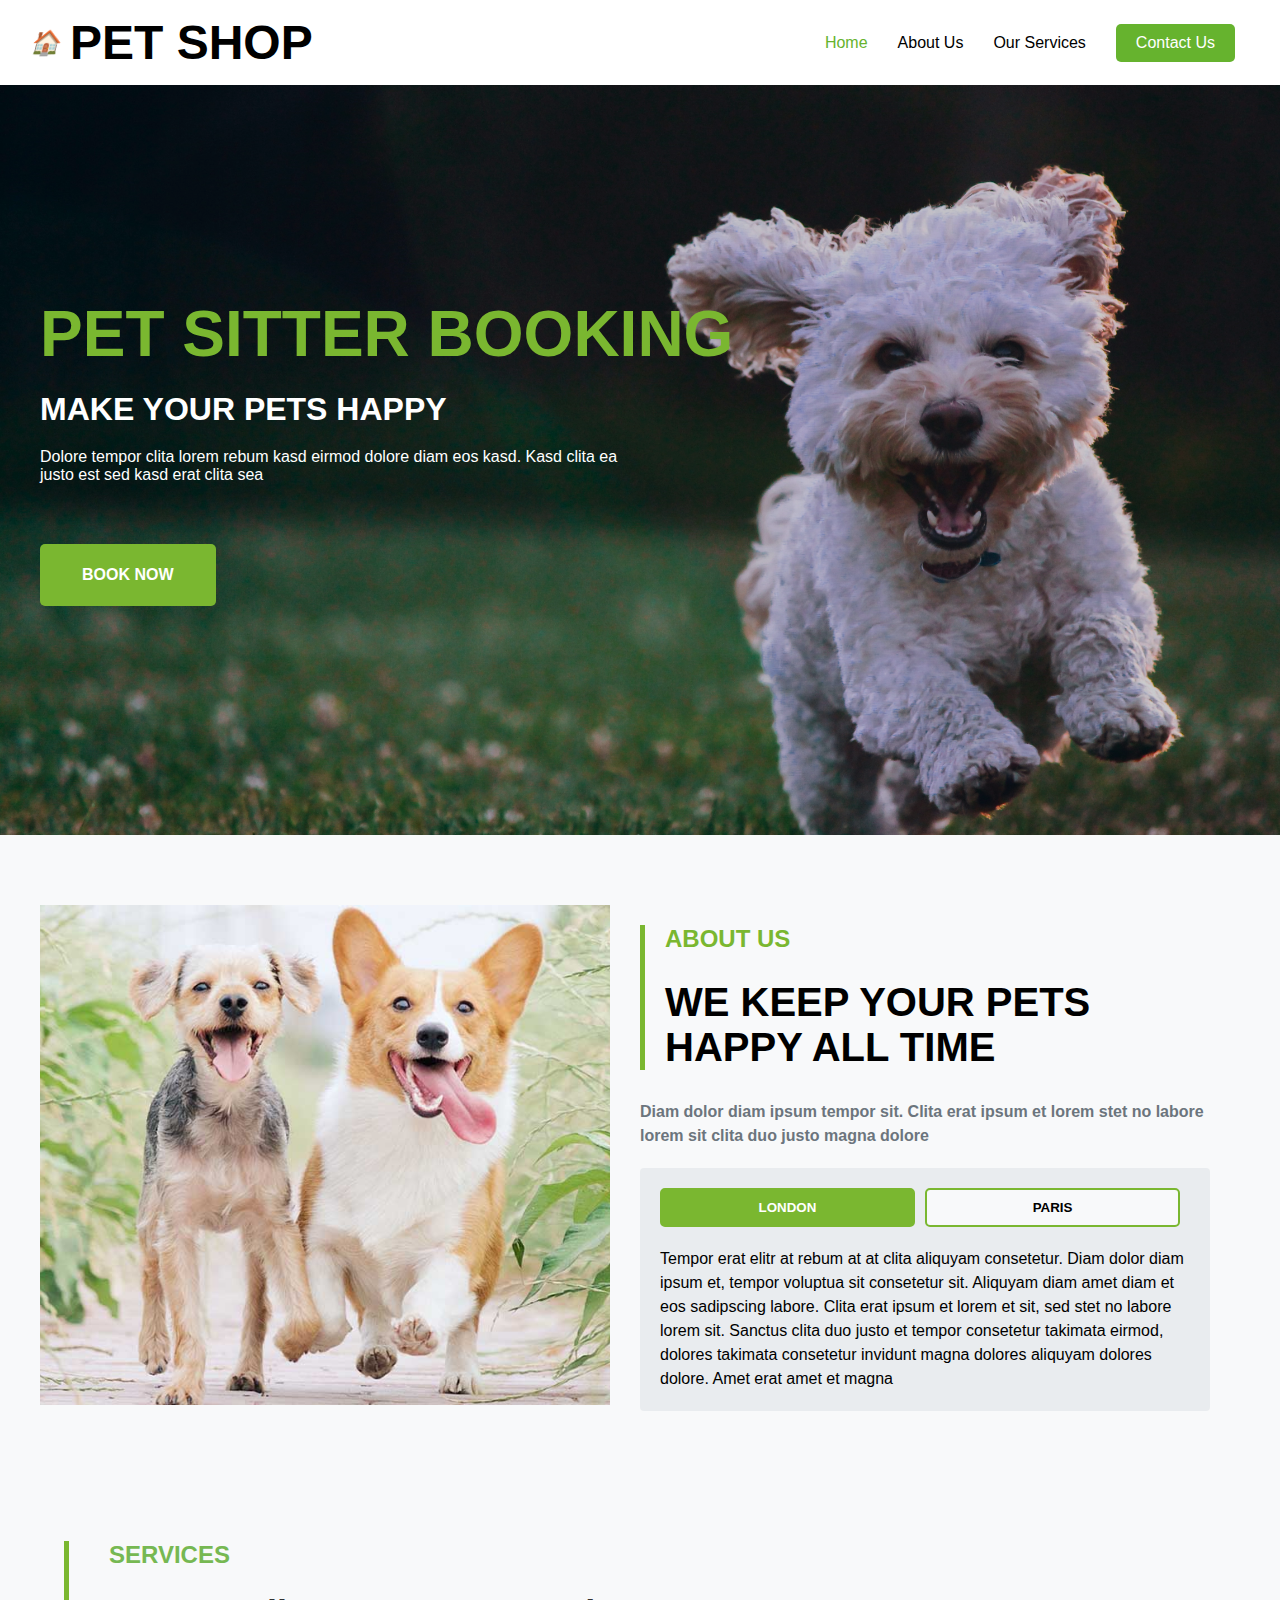
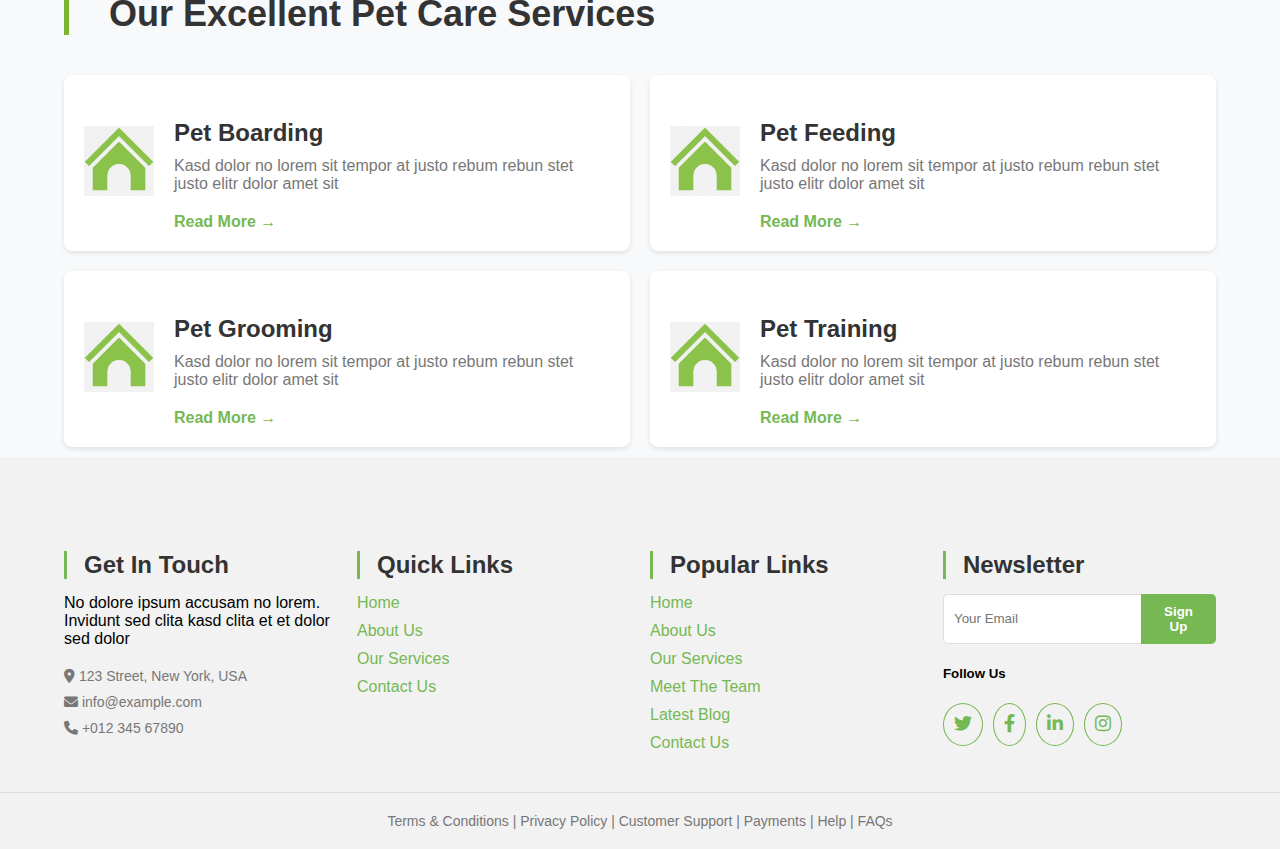
==== index.html @ 117d6fe2 "Initial commit" ====
<!DOCTYPE html>
<html lang="en">

<head>
    <meta charset="UTF-8">
    <meta name="viewport" content="width=device-width, initial-scale=1.0">
    <title>Pet Shop</title>
    <link rel="stylesheet" href="styles.css">
    <link rel="stylesheet" href="https://cdnjs.cloudflare.com/ajax/libs/font-awesome/6.0.0-beta3/css/all.min.css">

    

</head>

<body>
    <!-- Navbar Start -->
    <nav class="navbar">
        <div class="navbar-brand">
            <h1 class="logo"><i class="icon">🏠</i> PET SHOP</h1>
        </div>
        <div class="navbar-links">
            <a href="#" class="nav-link active">Home</a>
            <a href="aboutus.html" class="nav-link">About Us</a>
            <a href="services.html" class="nav-link "> Our Services</a>


            <a href="#" class="nav-link contact-btn">Contact Us</a>
        </div>
    </nav>
    <!-- Navbar End -->

    <!-- Hero Start -->
    <div class="hero-header">
        <div class="hero-content">
            <h1>PET SITTER BOOKING </h1>
            <h2>MAKE YOUR PETS HAPPY</h2>
            <p>Dolore tempor clita lorem rebum kasd eirmod dolore diam eos kasd. Kasd clita ea justo est sed kasd erat
                clita sea</p>
            <div class="hero-btn-container">
                <a href="login.php" class="hero-btn">BOOK NOW</a>
            </div>
        </div>
    </div>
    <!-- Hero End -->

    <!-- About Start -->
    <div class="about-section">
        <div class="about-container">
            <div class="about-row">
                <div class="about-col-img">
                    <div class="about-img-wrapper">
                        <img src="img/about.jpg" class="about-img">
                    </div>
                </div>
                <div class="about-col-text">
                    <div class="about-text-wrapper">
                        <h2 class="about-subtitle">About Us</h2>
                        <h1 class="about-title">We Keep Your Pets Happy All Time</h1>
                    </div>
                    <h4 class="about-description">Diam dolor diam ipsum tempor sit. Clita erat ipsum et lorem stet no
                        labore
                        lorem sit clita duo justo magna dolore</h4>
                    <div class="about-content">
                        <div class="tab-list">
                            <button class="tablinks" onclick="openCity(event, 'London')"
                                id="defaultOpen">London</button>
                            <button class="tablinks" onclick="openCity(event, 'Paris')">Paris</button>
                        </div>

                        <div id="London" class="tabcontent">
                            
                            <p>Tempor erat elitr at rebum at at clita aliquyam consetetur. Diam dolor diam ipsum et,
                                tempor voluptua sit consetetur sit. Aliquyam diam amet diam et eos sadipscing labore.
                                Clita erat ipsum et lorem et sit, sed stet no labore lorem sit. Sanctus clita duo justo
                                et tempor consetetur takimata eirmod, dolores takimata consetetur invidunt magna dolores
                                aliquyam dolores dolore. Amet erat amet et magna</p>
                        </div>

                        <div id="Paris" class="tabcontent">
                            
                            <p>Tempor erat elitr at rebum at at clita aliquyam consetetur. Diam dolor diam ipsum et,
                                tempor voluptua sit consetetur sit. Aliquyam diam amet diam et eos sadipscing labore.
                                Clita erat ipsum et lorem et sit, sed </p>
                        </div>

                        <div id="Tokyo" class="tabcontent">
                            <h3>Tokyo</h3>
                            <p>Tokyo is the capital of Japan.</p>
                        </div>

                        <script>
                            function openCity(evt, cityName) {
                                var i, tabcontent, tablinks;
                                tabcontent = document.getElementsByClassName("tabcontent");
                                for (i = 0; i < tabcontent.length; i++) {
                                    tabcontent[i].style.display = "none";
                                }
                                tablinks = document.getElementsByClassName("tablinks");
                                for (i = 0; i < tablinks.length; i++) {
                                    tablinks[i].className = tablinks[i].className.replace(" active", "");
                                }
                                document.getElementById(cityName).style.display = "block";
                                evt.currentTarget.className += " active";
                            }

                            // Get the element with id="defaultOpen" and click on it
                            document.getElementById("defaultOpen").click();
                        </script>
                    </div>
                </div>
            </div>
        </div>
    </div>


    <!-- About End -->

     <!-- Services Section Start -->
     <section class="services-section">
        <div class="container">
            <div class="services-header">
                <div class="about-text-wrapper">
                <h2 class="services-subtitle"> Services</h2>
                <h1 class="services-title">Our Excellent Pet Care Services</h1>
            </div>
            </div>
            <div class="services-grid">
                <div class="service-box">
                    <div class="service-content">
                        <div class="service-icon">
                            <img src="img/icon-board.png" alt="Pet Boarding Icon">
                        </div>
                        <div class="service-text">
                            <h3 class="service-title">Pet Boarding</h3>
                            <p class="service-description">Kasd dolor no lorem sit tempor at justo rebum rebun stet justo elitr dolor amet sit</p>
                            <a href="#" class="read-more">Read More →</a>
                        </div>
                    </div>
                </div>
                <div class="service-box">
                    <div class="service-content">
                        <div class="service-icon">
                            <img src="img/icon-board.png" alt="Pet Feeding Icon">
                        </div>
                        <div class="service-text">
                            <h3 class="service-title">Pet Feeding</h3>
                            <p class="service-description">Kasd dolor no lorem sit tempor at justo rebum rebun stet justo elitr dolor amet sit</p>
                            <a href="#" class="read-more">Read More →</a>
                        </div>
                    </div>
                </div>
                <div class="service-box">
                    <div class="service-content">
                        <div class="service-icon">
                            <img src="img/icon-board.png" alt="Pet Grooming Icon">
                        </div>
                        <div class="service-text">
                            <h3 class="service-title">Pet Grooming</h3>
                            <p class="service-description">Kasd dolor no lorem sit tempor at justo rebum rebun stet justo elitr dolor amet sit</p>
                            <a href="#" class="read-more">Read More →</a>
                        </div>
                    </div>
                </div>
                <div class="service-box">
                    <div class="service-content">
                        <div class="service-icon">
                            <img src="img/icon-board.png" alt="Pet Training Icon">
                        </div>
                        <div class="service-text">
                            <h3 class="service-title">Pet Training</h3>
                            <p class="service-description">Kasd dolor no lorem sit tempor at justo rebum rebun stet justo elitr dolor amet sit</p>
                            <a href="#" class="read-more">Read More →</a>
                        </div>
                    </div>
                </div>
            </div>
        </div>
    </section>
    <!-- Services Section End -->

     <!-- Footer Section Start -->
     <footer class="footer-section">
        <div class="container">
            <div class="footer-columns">
                <!-- Get in Touch -->
                <div class="footer-column">
                    <h3 class="footer-title"><span class="line"></span>Get In Touch</h3>
                    <p>No dolore ipsum accusam no lorem. Invidunt sed clita kasd clita et et dolor sed dolor</p>
                    <ul class="contact-info">
                        <li><i class="fas fa-map-marker-alt"></i> 123 Street, New York, USA</li>
                        <li><i class="fas fa-envelope"></i> info@example.com</li>
                        <li><i class="fas fa-phone"></i> +012 345 67890</li>
                    </ul>
                </div>

                <!-- Quick Links -->
                <div class="footer-column">
                    <h3 class="footer-title"><span class="line"></span>Quick Links</h3>
                    <ul class="footer-links">
                        <li><a href="#">Home</a></li>
                        <li><a href="#">About Us</a></li>
                        <li><a href="#">Our Services</a></li>
                        <li><a href="#">Contact Us</a></li>
                    </ul>
                </div>

                <!-- Popular Links -->
                <div class="footer-column">
                    <h3 class="footer-title"><span class="line"></span>Popular Links</h3>
                    <ul class="footer-links">
                        <li><a href="#">Home</a></li>
                        <li><a href="#">About Us</a></li>
                        <li><a href="#">Our Services</a></li>
                        <li><a href="#">Meet The Team</a></li>
                        <li><a href="#">Latest Blog</a></li>
                        <li><a href="#">Contact Us</a></li>
                    </ul>
                </div>

                <!-- Newsletter -->
                <div class="footer-column">
                    <h3 class="footer-title"><span class="line"></span>Newsletter</h3>
                    <form action="#" class="newsletter-form">
                        <input type="email" placeholder="Your Email">
                        <button type="submit">Sign Up</button>
                    </form>
                    <h5>Follow Us</h5>
                    <div class="social-links">
                        <a href="#"><i class="fab fa-twitter"></i></a>
                        <a href="#"><i class="fab fa-facebook-f"></i></a>
                        <a href="#"><i class="fab fa-linkedin-in"></i></a>
                        <a href="#"><i class="fab fa-instagram"></i></a>
                    </div>
                </div>
            </div>
        </div>
        <div class="footer-bottom">
            <p>Terms & Conditions | Privacy Policy | Customer Support | Payments | Help | FAQs</p>
        </div>
    </footer>
    <!-- Footer Section End -->

</body>


</html>
---- styles.css ----
body, html {
    margin: 0;
    padding: 0;
    font-family: Arial, sans-serif;
}

.navbar {
    display: flex;
    justify-content: space-between;
    align-items: center;
    padding: 15px 30px;
    background-color: #fff;
    box-shadow: 0px 2px 5px rgba(0, 0, 0, 0.1);
}

.navbar-brand {
    font-size: 1.5rem;
    font-weight: bold;
    display: flex;
    align-items: center;
}

.navbar-brand .logo {
    margin: 0;
    display: flex;
    align-items: center;
}

.navbar-brand .icon {
    font-size: 1.5rem;
    margin-right: 10px;
}

.navbar-links {
    display: flex;
    align-items: center;
}

.navbar-links .nav-link {
    margin: 0 15px;
    text-decoration: none;
    color: #000;
    font-weight: 500;
}

.navbar-links .nav-link.active {
    color: #66b32e;
}

.navbar-links .contact-btn {
    background-color: #66b32e;
    color: #fff;
    padding: 10px 20px;
    border-radius: 5px;
}

.dropdown {
    position: relative;
    display: inline-block;
}

.dropdown-content {
    display: none;
    position: absolute;
    background-color: #f9f9f9;
    box-shadow: 0px 8px 16px rgba(0, 0, 0, 0.2);
    z-index: 1;
    top: 100%;
    left: 0;
    min-width: 160px;
}

.dropdown-content .dropdown-item {
    color: black;
    padding: 10px 16px;
    text-decoration: none;
    display: block;
}

.dropdown-content .dropdown-item:hover {
    background-color: #f1f1f1;
}

.dropdown:hover .dropdown-content {
    display: block;
}

.hero-header {
    background: url('../img/hero.jpg') center no-repeat;
    background-size: cover;
    height: 750px;
    
    display: flex;
    justify-content: left;
    align-items: center;
    color: #fff;
    text-align: center;
    position: relative;
}

.hero-header:before {
    content: "";
    position: absolute;
    top: 0;
    left: 0;
    right: 0;
    bottom: 0;
    background: rgba(0, 0, 0, 0.164);
}

.hero-content {
    position: relative;
    z-index: 1;
}

.hero-content h1 {
    font-size: 4rem;
    margin-left: 40px;
    text-align: left;
    margin-bottom: 20px;
    color: #7AB730;

}

.hero-content h2 {
    font-size: 2rem;
    margin-left: 40px;
    text-align: left;
    margin-bottom: 20px;
    margin-top: 0px;
}

.hero-content p {
    font-size: 1rem;
    margin-left: 40px;
    max-width: 600px;
    margin-bottom: 20px;
    margin-top: 0px;
    text-align: left;
}


.hero-btn-container {
    text-align: left; /* Align the button to the left */
    margin-bottom: 20px;
    margin-top: 0px;
    
}

.hero-btn {
    padding: 20px 40px;
    background-color: #7AB730;
    color: #ffffff;
    text-decoration: none;
    border-radius: 5px;
    font-weight: bold;
    border: 2px solid #ffffff00;
    display: inline-block;
    margin: 40px;
}

.hero-btn:hover {
    background-color: transparent;
    color: #fff;
    border-color: #fff;
}

/* About Section Styles */
.about-section {
    padding: 50px 0;
    background-color: #f8f9fa;
}

.about-container {
    width: 100%;
    max-width: 1200px;
    margin: 0 auto;
    padding: 20px 0;
}

.about-row {
    display: flex;
    flex-wrap: wrap;
}

.about-col-img,
.about-col-text {
    flex: 1;
    min-width: 300px;
    margin-bottom: 30px;
    margin-right: 30px;
}

.about-img-wrapper {
    position: relative;
    height: 500px;
}

.about-img {
    width: 100%;
    height: 100%;
    object-fit: cover;
    
}

.about-text-wrapper {
    border-left: 5px solid#7AB730;
    padding-left: 20px;
    margin-bottom: 30px;
    
}

.about-subtitle {
    color:#7AB730;
    text-transform: uppercase;
    margin-bottom: 10px;
}

.about-title {
    font-size: 2.5rem;
    text-transform: uppercase;
    margin-bottom: 0;
}

.about-description {
    color: #6c757d;
    margin-bottom: 20px;
    line-height: 1.5;
}

.about-content {
    background-color: #e9ecef;
    padding: 20px;
    border-radius: 4px;
    line-height: 1.5;
    
   
}

.tab-list {
    display: flex;
    justify-content: space-between;
    margin-bottom: 20px;
    list-style: none;
    padding: 0;
}

.tablinks {
    flex: 1;
    text-align: center;
    padding: 10px;
    font-weight: bold;
    text-transform: uppercase;
    cursor: pointer;
    background-color: #f8f9fa;
    border: 2px solid #7AB730;
    margin-right: 10px;
    border-radius: 5px;
    transition: background-color 0.3s, color 0.3s;
}

.tab-item:last-child {
    margin-right: 0;
}

.tablinks.active,
.tablinks:hover {
    background-color: #7AB730;
    color: #fff;
}

.tabcontent {
    display: none;
}

.tabcontent.active {
    display: block;
}

.tab-pane {
    display: none;
}

.tab-pane.active {
    display: block;
}

p {
    margin: 0;
}

/* General Styling */
body {
    font-family: Arial, sans-serif;
    margin: 0;
    padding: 0;
    background-color: #f8f9fa;
}

.container {
    width: 90%;
    max-width: 1200px;
    margin: 0 auto;
    padding: 10px 0;
}

/* Services Section */
.services-section {
    text-align: left; /* Align to the left */
}

.services-header {
    margin-bottom: 40px;
    position: relative; /* Make the container relative */
}

.services-subtitle {
    color: #76b852;
    font-size: 24px;
    font-weight: bold;
    text-transform: uppercase;
    margin-bottom: 10px;
    position: relative;
    padding-left: 20px; /* Add padding for the line */
}

.services-subtitle .line {
    content: "";
    position: absolute;
    left: 0;
    top: 50%;
    width: 3px;
    height: 100%;
    background-color: #76b852; /* Color of the line */
    transform: translateY(-50%);
}

.services-title {
    font-size: 36px;
    font-weight: bold;
    color: #333;
    margin-bottom: 0;
    padding-left: 20px; /* Align with the line */
}

.services-grid {
    display: grid;
    grid-template-columns: repeat(2, 1fr);
    gap: 20px;
}

/* Service Box */
.service-box {
    background-color: #fff;
    padding: 20px;
    border-radius: 8px;
    box-shadow: 0 2px 5px rgba(0, 0, 0, 0.1);
}

.service-content {
    display: flex;
    align-items: center;
}

.service-icon {
    flex-shrink: 0;
    margin-right: 20px;
}

.service-icon img {
    width: 70px;
    height: 70px;
}

.service-text {
    text-align: left;
}

.service-title {
    font-size: 24px;
    font-weight: bold;
    color: #333;
    margin-bottom: 10px;
}

.service-description {
    font-size: 16px;
    color: #777;
    margin-bottom: 20px;
}

.read-more {
    color: #76b852;
    font-weight: bold;
    text-decoration: none;
}

.read-more:hover {
    text-decoration: underline;
}

/* Responsive Design */
@media (max-width: 768px) {
    .services-grid {
        grid-template-columns: 1fr;
    }

    .service-content {
        flex-direction: column;
        text-align: center;
    }

    .service-icon {
        margin-right: 0;
        margin-bottom: 10px;
    }
}


/* Footer Section */
.footer-section {
    background-color: #f2f2f2;
    padding: 60px 0 20px;
    text-align: left;
}

.footer-columns {
    display: grid;
    grid-template-columns: repeat(4, 1fr);
    gap: 20px;
}

.footer-column {
    margin-bottom: 20px;
}

.footer-title {
    color: #333;
    font-size: 24px;
    font-weight: bold;
    margin-bottom: 15px;
    position: relative;
    padding-left: 20px;
}

.footer-title .line {
    content: "";
    position: absolute;
    left: 0;
    top: 50%;
    width: 3px;
    height: 100%;
    background-color: #76b852; /* Color of the line */
    transform: translateY(-50%);
}

.contact-info {
    list-style-type: none;
    padding: 0;
    margin-top: 20px;
    
}

.contact-info li {
    font-size: 14px;
    color: #777;
    margin-bottom: 10px;
}

.footer-links {
    list-style-type: none;
    padding: 0;
    margin: 0;
}

.footer-links li {
    margin-bottom: 10px;
}

.footer-links li a {
    color: #76b852;
    text-decoration: none;
}

.footer-links li a:hover {
    text-decoration: underline;
}

.newsletter-form {
    display: flex;
    margin-bottom: 20px;
}

.newsletter-form input {
    flex: 1;
    padding: 10px;
    border: 1px solid #ddd;
    border-right: none;
    border-radius: 5px 0 0 5px;
    outline: none;
}

.newsletter-form button {
    padding: 10px 20px;
    background-color: #76b852;
    border: none;
    color: #fff;
    font-weight: bold;
    border-radius: 0 5px 5px 0;
    cursor: pointer;
}

.social-links {
    display: flex;
    gap: 10px;
    
}

.social-links a {
    color: #76b852;
    font-size: 18px;
    text-decoration: none;
    border: 1px solid #76b852;
    padding: 10px;
    border-radius: 50%;
    display: inline-block;
}

.social-links a:hover {
    background-color: #76b852;
    color: #fff;
}

/* Footer Bottom */
.footer-bottom {
    text-align: center;
    padding-top: 20px;
    font-size: 14px;
    color: #777;
    border-top: 1px solid #ddd;
}

/* Responsive Design */
@media (max-width: 768px) {
    .footer-columns {
        grid-template-columns: 1fr;
    }
}
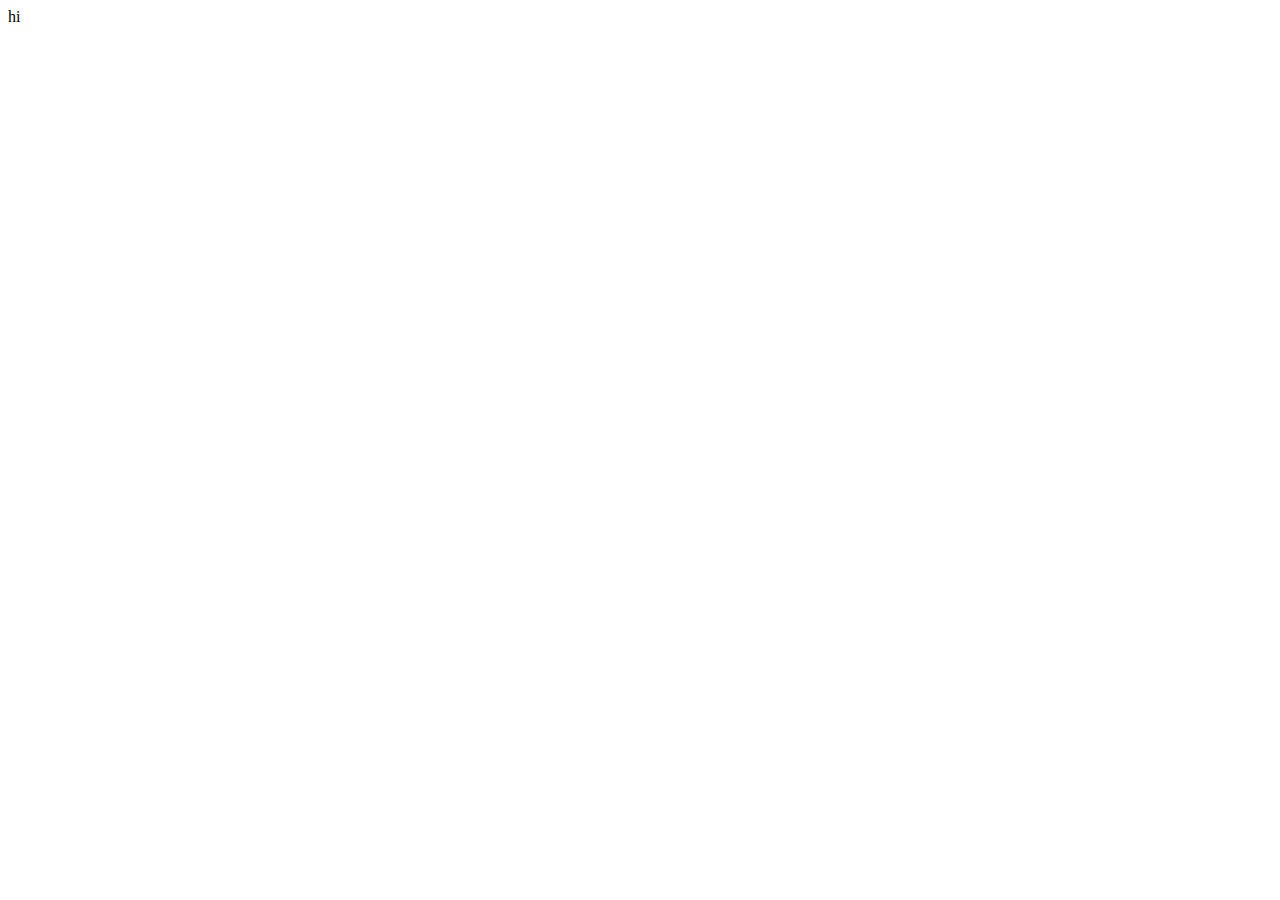
==== commit 5c44edc2: "hello" ====
--- a/index.html
+++ b/index.html
@@ -1,246 +1,11 @@
 <!DOCTYPE html>
 <html lang="en">
-
 <head>
     <meta charset="UTF-8">
     <meta name="viewport" content="width=device-width, initial-scale=1.0">
-    <title>Pet Shop</title>
-    <link rel="stylesheet" href="styles.css">
-    <link rel="stylesheet" href="https://cdnjs.cloudflare.com/ajax/libs/font-awesome/6.0.0-beta3/css/all.min.css">
-
-    
-
+    <title>Document</title>
 </head>
-
 <body>
-    <!-- Navbar Start -->
-    <nav class="navbar">
-        <div class="navbar-brand">
-            <h1 class="logo"><i class="icon">🏠</i> PET SHOP</h1>
-        </div>
-        <div class="navbar-links">
-            <a href="#" class="nav-link active">Home</a>
-            <a href="aboutus.html" class="nav-link">About Us</a>
-            <a href="services.html" class="nav-link "> Our Services</a>
-
-
-            <a href="#" class="nav-link contact-btn">Contact Us</a>
-        </div>
-    </nav>
-    <!-- Navbar End -->
-
-    <!-- Hero Start -->
-    <div class="hero-header">
-        <div class="hero-content">
-            <h1>PET SITTER BOOKING </h1>
-            <h2>MAKE YOUR PETS HAPPY</h2>
-            <p>Dolore tempor clita lorem rebum kasd eirmod dolore diam eos kasd. Kasd clita ea justo est sed kasd erat
-                clita sea</p>
-            <div class="hero-btn-container">
-                <a href="login.php" class="hero-btn">BOOK NOW</a>
-            </div>
-        </div>
-    </div>
-    <!-- Hero End -->
-
-    <!-- About Start -->
-    <div class="about-section">
-        <div class="about-container">
-            <div class="about-row">
-                <div class="about-col-img">
-                    <div class="about-img-wrapper">
-                        <img src="img/about.jpg" class="about-img">
-                    </div>
-                </div>
-                <div class="about-col-text">
-                    <div class="about-text-wrapper">
-                        <h2 class="about-subtitle">About Us</h2>
-                        <h1 class="about-title">We Keep Your Pets Happy All Time</h1>
-                    </div>
-                    <h4 class="about-description">Diam dolor diam ipsum tempor sit. Clita erat ipsum et lorem stet no
-                        labore
-                        lorem sit clita duo justo magna dolore</h4>
-                    <div class="about-content">
-                        <div class="tab-list">
-                            <button class="tablinks" onclick="openCity(event, 'London')"
-                                id="defaultOpen">London</button>
-                            <button class="tablinks" onclick="openCity(event, 'Paris')">Paris</button>
-                        </div>
-
-                        <div id="London" class="tabcontent">
-                            
-                            <p>Tempor erat elitr at rebum at at clita aliquyam consetetur. Diam dolor diam ipsum et,
-                                tempor voluptua sit consetetur sit. Aliquyam diam amet diam et eos sadipscing labore.
-                                Clita erat ipsum et lorem et sit, sed stet no labore lorem sit. Sanctus clita duo justo
-                                et tempor consetetur takimata eirmod, dolores takimata consetetur invidunt magna dolores
-                                aliquyam dolores dolore. Amet erat amet et magna</p>
-                        </div>
-
-                        <div id="Paris" class="tabcontent">
-                            
-                            <p>Tempor erat elitr at rebum at at clita aliquyam consetetur. Diam dolor diam ipsum et,
-                                tempor voluptua sit consetetur sit. Aliquyam diam amet diam et eos sadipscing labore.
-                                Clita erat ipsum et lorem et sit, sed </p>
-                        </div>
-
-                        <div id="Tokyo" class="tabcontent">
-                            <h3>Tokyo</h3>
-                            <p>Tokyo is the capital of Japan.</p>
-                        </div>
-
-                        <script>
-                            function openCity(evt, cityName) {
-                                var i, tabcontent, tablinks;
-                                tabcontent = document.getElementsByClassName("tabcontent");
-                                for (i = 0; i < tabcontent.length; i++) {
-                                    tabcontent[i].style.display = "none";
-                                }
-                                tablinks = document.getElementsByClassName("tablinks");
-                                for (i = 0; i < tablinks.length; i++) {
-                                    tablinks[i].className = tablinks[i].className.replace(" active", "");
-                                }
-                                document.getElementById(cityName).style.display = "block";
-                                evt.currentTarget.className += " active";
-                            }
-
-                            // Get the element with id="defaultOpen" and click on it
-                            document.getElementById("defaultOpen").click();
-                        </script>
-                    </div>
-                </div>
-            </div>
-        </div>
-    </div>
-
-
-    <!-- About End -->
-
-     <!-- Services Section Start -->
-     <section class="services-section">
-        <div class="container">
-            <div class="services-header">
-                <div class="about-text-wrapper">
-                <h2 class="services-subtitle"> Services</h2>
-                <h1 class="services-title">Our Excellent Pet Care Services</h1>
-            </div>
-            </div>
-            <div class="services-grid">
-                <div class="service-box">
-                    <div class="service-content">
-                        <div class="service-icon">
-                            <img src="img/icon-board.png" alt="Pet Boarding Icon">
-                        </div>
-                        <div class="service-text">
-                            <h3 class="service-title">Pet Boarding</h3>
-                            <p class="service-description">Kasd dolor no lorem sit tempor at justo rebum rebun stet justo elitr dolor amet sit</p>
-                            <a href="#" class="read-more">Read More →</a>
-                        </div>
-                    </div>
-                </div>
-                <div class="service-box">
-                    <div class="service-content">
-                        <div class="service-icon">
-                            <img src="img/icon-board.png" alt="Pet Feeding Icon">
-                        </div>
-                        <div class="service-text">
-                            <h3 class="service-title">Pet Feeding</h3>
-                            <p class="service-description">Kasd dolor no lorem sit tempor at justo rebum rebun stet justo elitr dolor amet sit</p>
-                            <a href="#" class="read-more">Read More →</a>
-                        </div>
-                    </div>
-                </div>
-                <div class="service-box">
-                    <div class="service-content">
-                        <div class="service-icon">
-                            <img src="img/icon-board.png" alt="Pet Grooming Icon">
-                        </div>
-                        <div class="service-text">
-                            <h3 class="service-title">Pet Grooming</h3>
-                            <p class="service-description">Kasd dolor no lorem sit tempor at justo rebum rebun stet justo elitr dolor amet sit</p>
-                            <a href="#" class="read-more">Read More →</a>
-                        </div>
-                    </div>
-                </div>
-                <div class="service-box">
-                    <div class="service-content">
-                        <div class="service-icon">
-                            <img src="img/icon-board.png" alt="Pet Training Icon">
-                        </div>
-                        <div class="service-text">
-                            <h3 class="service-title">Pet Training</h3>
-                            <p class="service-description">Kasd dolor no lorem sit tempor at justo rebum rebun stet justo elitr dolor amet sit</p>
-                            <a href="#" class="read-more">Read More →</a>
-                        </div>
-                    </div>
-                </div>
-            </div>
-        </div>
-    </section>
-    <!-- Services Section End -->
-
-     <!-- Footer Section Start -->
-     <footer class="footer-section">
-        <div class="container">
-            <div class="footer-columns">
-                <!-- Get in Touch -->
-                <div class="footer-column">
-                    <h3 class="footer-title"><span class="line"></span>Get In Touch</h3>
-                    <p>No dolore ipsum accusam no lorem. Invidunt sed clita kasd clita et et dolor sed dolor</p>
-                    <ul class="contact-info">
-                        <li><i class="fas fa-map-marker-alt"></i> 123 Street, New York, USA</li>
-                        <li><i class="fas fa-envelope"></i> info@example.com</li>
-                        <li><i class="fas fa-phone"></i> +012 345 67890</li>
-                    </ul>
-                </div>
-
-                <!-- Quick Links -->
-                <div class="footer-column">
-                    <h3 class="footer-title"><span class="line"></span>Quick Links</h3>
-                    <ul class="footer-links">
-                        <li><a href="#">Home</a></li>
-                        <li><a href="#">About Us</a></li>
-                        <li><a href="#">Our Services</a></li>
-                        <li><a href="#">Contact Us</a></li>
-                    </ul>
-                </div>
-
-                <!-- Popular Links -->
-                <div class="footer-column">
-                    <h3 class="footer-title"><span class="line"></span>Popular Links</h3>
-                    <ul class="footer-links">
-                        <li><a href="#">Home</a></li>
-                        <li><a href="#">About Us</a></li>
-                        <li><a href="#">Our Services</a></li>
-                        <li><a href="#">Meet The Team</a></li>
-                        <li><a href="#">Latest Blog</a></li>
-                        <li><a href="#">Contact Us</a></li>
-                    </ul>
-                </div>
-
-                <!-- Newsletter -->
-                <div class="footer-column">
-                    <h3 class="footer-title"><span class="line"></span>Newsletter</h3>
-                    <form action="#" class="newsletter-form">
-                        <input type="email" placeholder="Your Email">
-                        <button type="submit">Sign Up</button>
-                    </form>
-                    <h5>Follow Us</h5>
-                    <div class="social-links">
-                        <a href="#"><i class="fab fa-twitter"></i></a>
-                        <a href="#"><i class="fab fa-facebook-f"></i></a>
-                        <a href="#"><i class="fab fa-linkedin-in"></i></a>
-                        <a href="#"><i class="fab fa-instagram"></i></a>
-                    </div>
-                </div>
-            </div>
-        </div>
-        <div class="footer-bottom">
-            <p>Terms & Conditions | Privacy Policy | Customer Support | Payments | Help | FAQs</p>
-        </div>
-    </footer>
-    <!-- Footer Section End -->
-
+    hi
 </body>
-
-
 </html>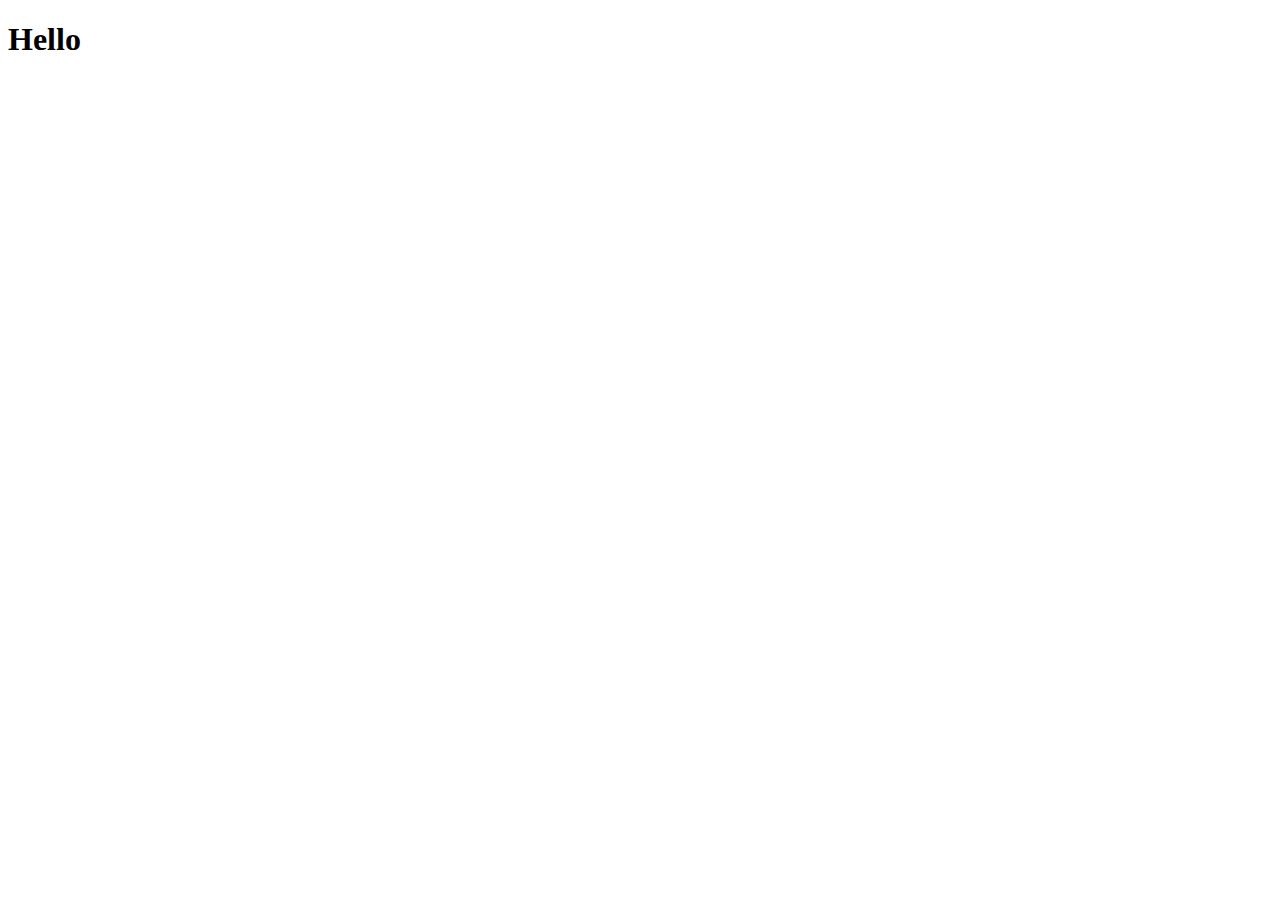
==== commit 851d29fc: "index" ====
--- a/index.html
+++ b/index.html
@@ -6,6 +6,6 @@
     <title>Document</title>
 </head>
 <body>
-    hi
+    <h1>Hello</h1>
 </body>
 </html>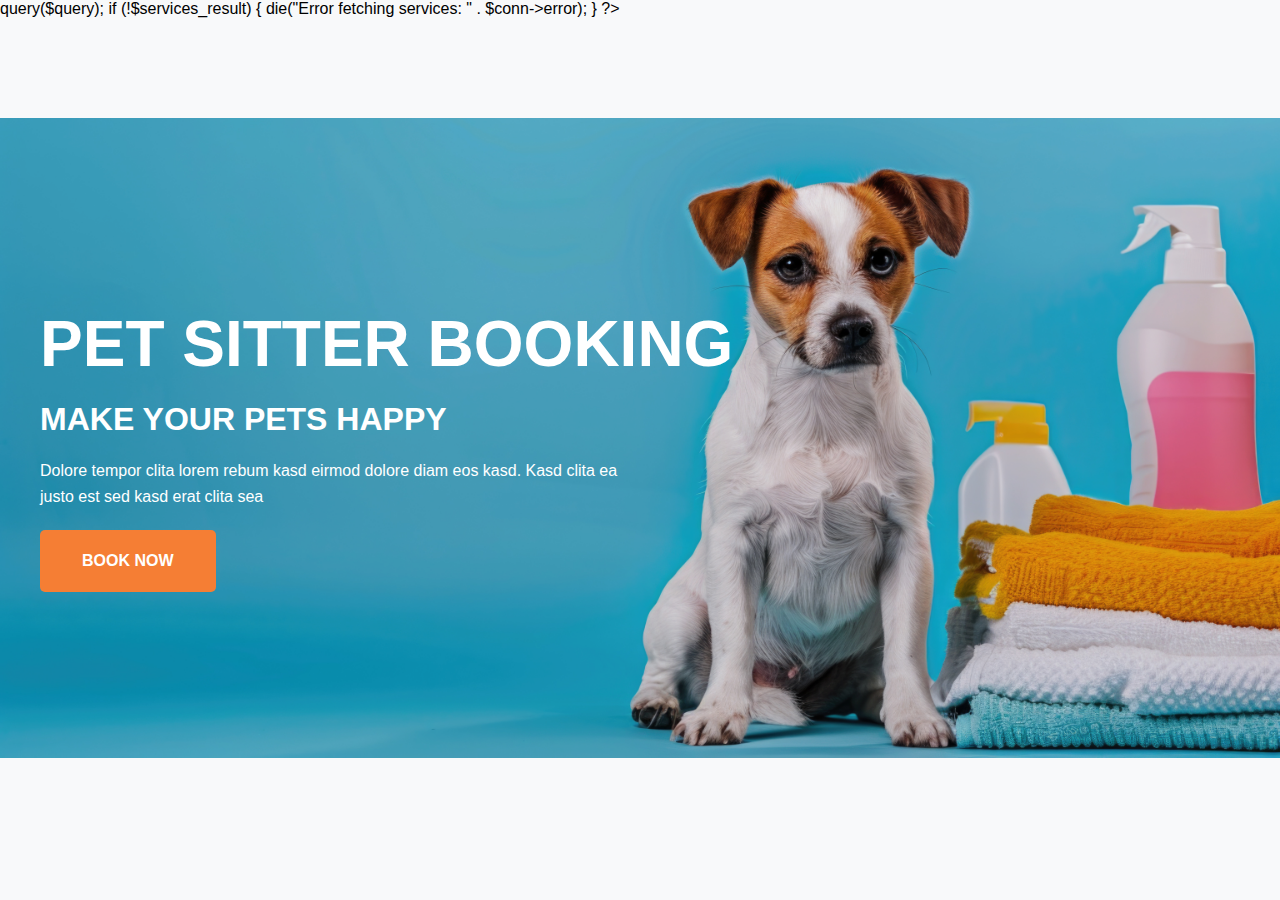
==== commit b0b2547e: "index" ====
--- a/index.html
+++ b/index.html
@@ -1,11 +1,50 @@
+
+<?php
+
+include('../client/navbar_default.php');
+// Include your database configuration file to establish a connection
+include('../includes/config.php');
+
+// Fetch services from the database
+$query = "SELECT * FROM services";
+$services_result = $conn->query($query);
+
+if (!$services_result) {
+    die("Error fetching services: " . $conn->error);
+}
+?>
 <!DOCTYPE html>
 <html lang="en">
+
 <head>
     <meta charset="UTF-8">
     <meta name="viewport" content="width=device-width, initial-scale=1.0">
-    <title>Document</title>
+    <title>Pet Shop</title>
+    <link rel="stylesheet" href="../css/styles.css">
+    <link rel="stylesheet" href="https://cdnjs.cloudflare.com/ajax/libs/font-awesome/6.0.0-beta3/css/all.min.css">
 </head>
+
 <body>
-    <h1>Hello</h1>
+    
+    <!-- Hero Start -->
+    <div class="hero-header">
+        <div class="hero-content">
+            <h1>PET SITTER BOOKING </h1>
+            <h2>MAKE YOUR PETS HAPPY</h2>
+            <p>Dolore tempor clita lorem rebum kasd eirmod dolore diam eos kasd. Kasd clita ea justo est sed kasd erat
+                clita sea</p>
+            <div class="hero-btn-container">
+                <a href="../auth/login.php" class="hero-btn">BOOK NOW</a>
+            </div>
+        </div>
+    </div>
+    <!-- Hero End -->
+
+    
+
+   
+
+
 </body>
+
 </html>--- a/css/styles.css
+++ b/css/styles.css
@@ -0,0 +1,691 @@
+/* General Styling */
+body, html {
+    margin: 0;
+    padding: 0;
+    font-family: Arial, sans-serif;
+    background-color: #f8f9fa;
+  
+}
+
+.container {
+    width: 90%;
+    max-width: 1200px;
+    margin: 0 auto;
+    padding: 10px 0;
+}
+
+p {
+    margin: 0;
+    font-size: 16px;
+    line-height: 1.6;
+    color: #555;
+}
+
+strong {
+    color: #ffffff;
+}
+
+a {
+    display: inline-block;
+    font-size: 16px;
+    text-decoration: none;
+    padding: 10px;
+    border-radius: 5px;
+    
+}
+
+a:hover {
+    
+    color: #fff;
+}
+
+/* Navbar */
+.navbar {
+    display: flex;
+    justify-content: space-between;
+    align-items: center;
+    padding: 25px 30px;
+    background-color: #fff;
+    box-shadow: 0px 2px 5px rgba(0, 0, 0, 0.1);
+    position: fixed;  /* Make the navbar fixed at the top */
+    top: 0;           /* Align it to the top */
+    width: 98%;      /* Make it stretch across the entire screen */
+    z-index: 1000;
+}
+
+.navbar-brand {
+    font-size: 1.5rem;
+    font-weight: bold;
+    display: flex;
+    align-items: center;
+}
+
+.navbar-brand .logo {
+    margin: 0;
+    display: flex;
+    align-items: center;
+    
+}
+
+.navbar-brand .icon {
+    font-size: 1.5rem;
+    margin-right: 10px;
+    
+}
+
+.navbar-links {
+    display: flex;
+    align-items: center;
+}
+
+.navbar-links .nav-link {
+    margin: 0 15px;
+    text-decoration: none;
+    color: #000;
+    font-weight: 500;
+}
+
+.navbar-links .nav-link.active {
+    color: #005569;
+   font-weight: bold;
+}
+
+.navbar-links .contact-btn {
+    background-color: #005569;
+    color: #fff;
+    padding: 10px 20px;
+    border-radius: 5px;
+}
+
+/* Dropdowns */
+.dropdown {
+    position: relative;
+    display: inline-block;
+}
+
+.dropdown-content {
+    display: none;
+    position: absolute;
+    background-color: #f9f9f9;
+    box-shadow: 0px 8px 16px rgba(0, 0, 0, 0.2);
+    z-index: 1;
+    top: 100%;
+    left: 0;
+    min-width: 160px;
+}
+
+.dropdown-content .dropdown-item {
+    color: black;
+    padding: 10px 16px;
+    text-decoration: none;
+    display: block;
+}
+
+.dropdown-content .dropdown-item:hover {
+    background-color: #f1f1f1;
+}
+
+.dropdown:hover .dropdown-content {
+    display: block;
+}
+
+.profile-dropdown {
+    position: relative;
+}
+
+.profile-icon {
+    font-size: 24px;
+}
+
+.profile-dropdown-content {
+    display: none;
+    position: absolute;
+    top: 100%;
+    right: 0;
+    background-color: #fff;
+    color: #000;
+    border: 1px solid #ccc;
+    border-radius: 4px;
+    min-width: 160px;
+    z-index: 1000;
+}
+
+.profile-dropdown-content a {
+    color: #000;
+    padding: 12px 16px;
+    text-decoration: none;
+    display: block;
+}
+
+.profile-dropdown-content a:hover {
+    background-color: #f1f1f1;
+}
+
+.profile-dropdown:hover .profile-dropdown-content {
+    display: block;
+}
+
+/* Hero Header */
+.hero-header {
+    background: url('../client/img/hero.jpg') center no-repeat;
+    background-size: cover;
+    height: 640px;
+    display: flex;
+    justify-content: left;
+    align-items: center;
+    color: #fff;
+    text-align: center;
+    position: relative;
+    margin-top: 100px;
+}
+
+.hero-header:before {
+    content: "";
+    position: absolute;
+    top: 0;
+    left: 0;
+    right: 0;
+    bottom: 0;
+    background: rgba(0, 0, 0, 0.082)
+}
+
+.hero-content {
+    position: relative;
+    z-index: 1;
+}
+
+.hero-content h1 {
+    font-size: 4rem;
+    margin-left: 40px;
+    text-align: left;
+    margin-bottom: 20px;
+    color: #ffffff;
+}
+
+.hero-content h2 {
+    font-size: 2rem;
+    margin-left: 40px;
+    text-align: left;
+    margin-bottom: 20px;
+    margin-top: 0;
+    color: white;
+}
+
+.hero-content p {
+    font-size: 1rem;
+    margin-left: 40px;
+    max-width: 600px;
+    margin-bottom: 20px;
+    margin-top: 0;
+    text-align: left;
+    color: white;
+}
+
+.hero-btn-container {
+    text-align: left;
+    margin-bottom: 20px;
+    margin-top: 0;
+}
+
+.hero-btn {
+    padding: 20px 40px;
+    background-color: #F57E34;
+    color: #ffffff;
+    text-decoration: none;
+    border-radius: 5px;
+    font-weight: bold;
+    border: 2px solid #ffffff00;
+    display: inline-block;
+    margin-left: 40px;
+}
+
+.hero-btn:hover {
+    background-color: transparent;
+    color: #fff;
+    border-color: #fff;
+}
+
+/* About Section */
+.about-section {
+    padding: 50px 0;
+    background-color: #f8f9fa;
+    margin-top: 100px;
+}
+
+.about-container {
+    width: 100%;
+    max-width: 1200px;
+    margin: 0 auto;
+    padding: 20px 0;
+}
+
+.about-row {
+    display: flex;
+    flex-wrap: wrap;
+}
+
+.about-col-img,
+.about-col-text {
+    flex: 1;
+    min-width: 300px;
+    margin-bottom: 30px;
+    margin-right: 30px;
+}
+
+.about-img-wrapper {
+    position: relative;
+    height: 500px;
+}
+
+.about-img {
+    width: 100%;
+    height: 100%;
+    object-fit: cover;
+}
+
+.about-text-wrapper {
+    border-left: 5px solid #005569;
+    padding-left: 20px;
+    margin-bottom: 30px;
+}
+
+.about-subtitle {
+    color: #005569;
+    text-transform: uppercase;
+    margin-bottom: 10px;
+    text-align: left;
+}
+
+.about-title {
+    font-size: 2.5rem;
+    text-transform: uppercase;
+    margin-bottom: 0;
+    color: #005569;
+}
+
+.about-description {
+    color: #6c757d;
+    margin-bottom: 20px;
+    line-height: 1.5;
+}
+
+.about-content {
+    background-color: #e9ecef;
+    padding: 20px;
+    border-radius: 4px;
+    line-height: 1.5;
+}
+
+/* Services Section */
+.services-section {
+    text-align: left;
+    padding: 40px 20px;
+    background-color: #00c6f311;
+    margin-top: 100px;
+}
+
+.services-header {
+    margin-bottom: 40px;
+    position: relative;
+}
+
+.services-subtitle {
+    color: #005569;
+    font-size: 24px;
+    font-weight: bold;
+    text-transform: uppercase;
+    margin-bottom: 10px;
+    position: relative;
+    padding-left: 20px;
+    text-align: left;
+}
+
+.services-subtitle .line {
+    content: "";
+    position: absolute;
+    left: 0;
+    top: 50%;
+    width: 3px;
+    height: 100%;
+    background-color: #005569;
+    transform: translateY(-50%);
+}
+
+.services-title {
+    font-size: 36px;
+    font-weight: bold;
+    color: #005569;
+    margin-bottom: 0;
+    padding-left: 20px;
+}
+
+.services-grid {
+    display: grid;
+    grid-template-columns: repeat(2, 1fr);
+    gap: 20px;
+}
+
+/* Service Box */
+.service-box {
+    background-color: #fff;
+    padding: 20px;
+    border-radius: 8px;
+    box-shadow: 0 2px 5px rgba(0, 0, 0, 0.1);
+}
+
+.service-content {
+    display: flex;
+    align-items: center;
+}
+
+.service-icon {
+    flex-shrink: 0;
+    margin-right: 20px;
+}
+
+.service-icon img {
+    width: 100px;
+    height: 100px;
+}
+
+.service-text {
+    text-align: left;
+}
+
+.service-title {
+    font-size: 24px;
+    font-weight: bold;
+    color: #333;
+    margin-bottom: 10px;
+}
+
+.service-description {
+    font-size: 16px;
+    color: #777;
+    margin-bottom: 20px;
+}
+
+.book-now {
+    display: inline-block;
+    padding: 10px 20px;
+    background-color: #0e0e0e;
+    color: white;
+    font-weight: bold;
+    text-decoration: none;
+    border-radius: 5px;
+    margin-top: 10px;
+}
+
+.book-now:hover {
+    background-color: #007e9b;
+}
+
+.read-more {
+    color: #005569;
+    font-weight: bold;
+    text-decoration: none;
+}
+
+.read-more:hover {
+    text-decoration: underline;
+}
+
+
+/* Add to your CSS file */
+.error-message {
+    color: #d9534f; /* Red color for errors */
+    background-color: #f2dede; /* Light red background */
+    border: 1px solid #d9534f; /* Red border */
+    padding: 10px;
+    border-radius: 5px;
+    margin-bottom: 20px;
+}
+
+/* Login css */
+
+.login-container h2 {
+    text-align: center;
+    margin-bottom: 20px;
+    color: #333;
+}
+
+.login-container label {
+    display: block;
+    margin-bottom: 5px;
+    color: #555;
+}
+
+
+
+.log-container {
+    display: flex;
+    height: 100vh; /* Full height of the viewport */
+    width: 100%;
+    
+}
+
+.login-container {
+    flex: 1;
+    max-width: 500px; /* Adjust as per your design */
+    padding: 40px;
+    box-shadow: 0 0 10px rgba(0, 0, 0, 0.1);
+    background-color: #fff;
+    display: flex;
+    flex-direction: column;
+    justify-content: center;
+    margin-left: 500px; /* Adjust spacing from the left */
+}
+
+.login-container button:hover {
+    background-color: #007e9b;
+}
+.login-container button {
+    background-color: #005569;
+}
+
+.login-container p {
+    text-align: left;
+    margin-top: 15px;
+}
+
+.login-container a {
+    color: #005569;
+    text-decoration: none;
+}
+
+.login-container a:hover {
+    text-decoration: underline;
+}
+/* Style for the right-side image */
+.image-container {
+    flex: 1;
+    
+    background-size: cover;
+    background-position: center;
+}
+
+h2 {
+    text-align: center;
+    color: #333;
+}
+
+form {
+    display: flex;
+    flex-direction: column;
+}
+
+label {
+    margin-bottom: 5px;
+    color: #333;
+}
+
+input {
+    padding: 14px;
+    margin-bottom: 10px;
+    border: 1px solid #ddd;
+    border-radius: 4px;
+}
+
+button {
+    padding: 18px 70px;
+    border: none;
+    background-color: #005569;
+    color: #fff;
+    border-radius: 4px;
+    cursor: pointer;
+}
+
+button:hover {
+    background-color: #007e9b;
+}
+
+p {
+    text-align: left;
+    margin-top: 10px;
+}
+
+a {
+    color: #ffffff;
+    text-decoration: none;
+}
+
+a:hover {
+    text-decoration: underline;
+}
+
+
+/* Book Now Button */
+.book-now {
+    display: inline-block;
+    padding: 10px 20px;
+    background-color: #005569;
+    color: white;
+    font-weight: bold;
+    text-decoration: none;
+    border-radius: 5px;
+    margin-top: 10px;
+}
+
+.book-now:hover {
+    background-color: #007e9b;
+}
+
+
+
+
+
+    /* Contact Us */
+
+    .contact-container {
+    
+        display: flex;
+        background-color: #ffffff00;
+        width: 100%;
+        box-shadow: 0 0 15px rgba(0, 0, 0, 0.1);
+        border-radius: 8px;
+        overflow: hidden;
+        margin-top:130px;
+    }
+    
+    .contact-form {
+        flex: 1;
+        padding: 40px;
+        
+    }
+    
+    .contact-form h2 {
+        margin: 0 0 10px;
+        font-size: 44px;
+        font-weight: bold;
+        color: #333;
+        text-align: left;
+    }
+    
+    .contact-form p {
+        margin: 0 0 20px;
+        color: #666;
+        text-align:left;
+    }
+    
+    .contact-form input,
+    .contact-form textarea {
+        width: 100%;
+        padding: 15px;
+        margin-bottom: 20px;
+        border: 1px solid #ccc;
+        border-radius: 5px;
+        font-size: 14px;
+    }
+    
+    .contact-form button {
+        width: 100%;
+        padding: 15px;
+        background-color: #005569;
+        color: #fff;
+        border: none;
+        border-radius: 5px;
+        font-size: 16px;
+        cursor: pointer;
+    }
+    
+    .contact-form button:hover {
+        background-color: #007e9b;
+    }
+    
+    .contact-image {
+        flex: 1;
+    }
+    
+    .contact-image img {
+        width: 100%;
+        height: 100%;
+        object-fit: cover;
+    }
+    .contact-text-wrapper{
+        border-left: 5px solid #007e9b;
+        padding-left: 20px;
+        margin-bottom: 30px;
+    }
+
+.contact-info {
+    list-style-type: none;
+    padding: 0;
+    margin-top: 20px;
+}
+
+.contact-info li {
+    font-size: 14px;
+    color: #777;
+    margin-bottom: 10px;
+}
+
+.footer-links {
+    list-style-type: none;
+    padding: 0;
+    margin: 0;
+}
+
+
+
+/* Responsive Design */
+@media (max-width: 768px) {
+    .services-grid {
+        grid-template-columns: 1fr;
+    }
+
+    .service-content {
+        flex-direction: column;
+        text-align: center;
+    }
+
+    .service-icon {
+        margin-right: 0;
+        margin-bottom: 10px;
+    }
+
+    .footer-columns {
+        grid-template-columns: 1fr;
+    }
+}
+
+
